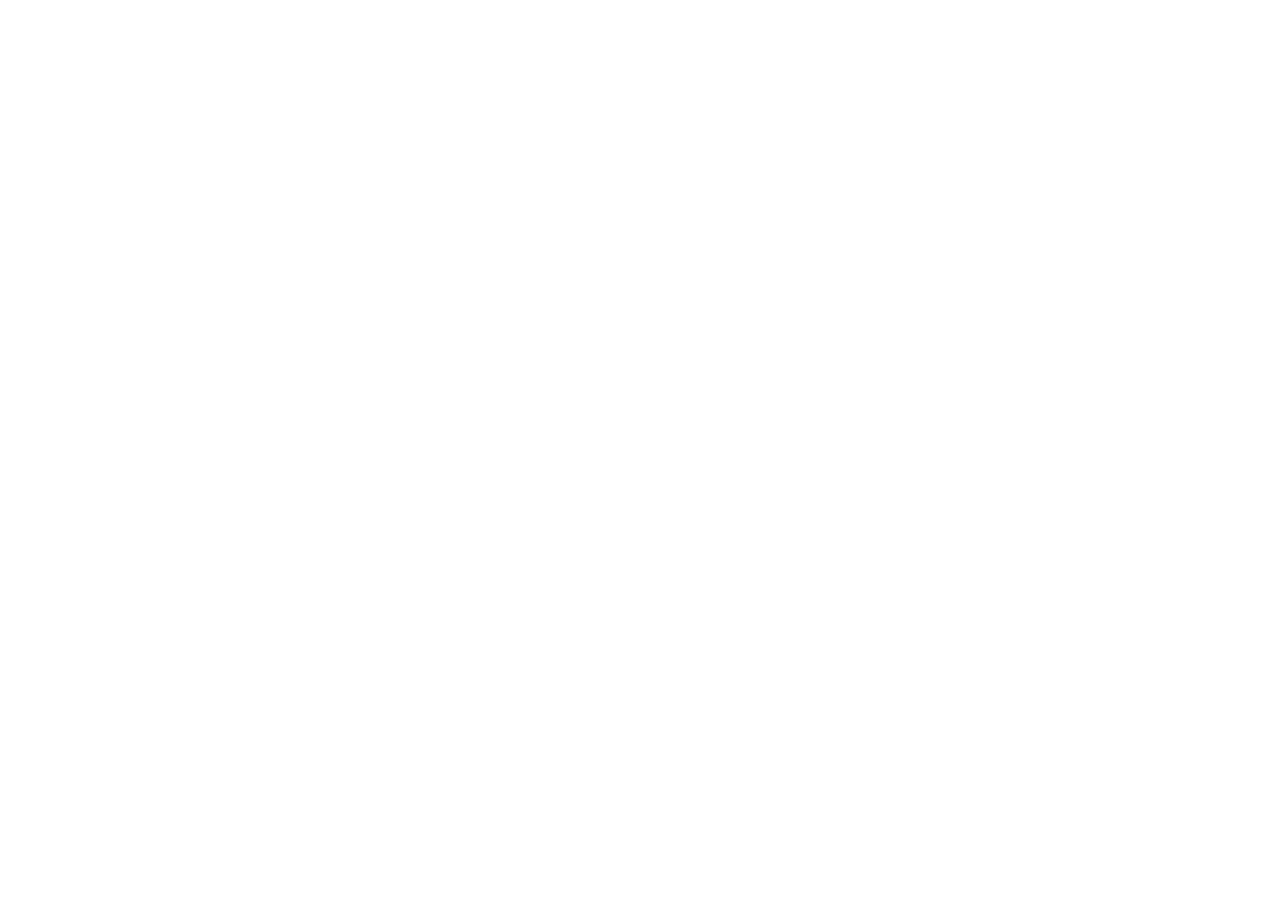
==== location.html @ 28b87d02 "Art Gallery Website" ====
<!DOCTYPE html>
<html lang="en">

<head>
  <meta charset="UTF-8">
  <meta name="viewport" content="width=device-width, initial-scale=1.0">
  <link rel="icon" type="image/png" sizes="32x32" href="./assets/favicon-32x32.png">
  <link rel="stylesheet" href="styles.css">
  <title>Art gallery website</title>
</head>

<body>

</body>

</html>
---- styles.css ----
@import url('https://fonts.googleapis.com/css2?family=Big+Shoulders+Display:wght@900&family=Outfit:wght@300&display=swap');

:root {
  --almost-black: rgba(21, 21, 21, 1);
  --dark-grey: rgba(68, 68, 68, 1);
  --gold: rgba(213, 150, 108, 1);
  --white: rgba(255, 255, 255, 1);
}

body {
  display: flex;
  flex-direction: column;
  align-items: center;
  margin: 0;
}

button,
h1 {
  font-family: 'Big Shoulders Display', cursive;
  text-transform: uppercase;
}

p {
  font-family: 'Outfit', sans-serif;
}

.top-section {
  display: flex;
  justify-content: center;
}

.left-side {
  display: flex;
  background-color: var(--almost-black);
  height: 799px;
  width: 450px;
}

.left-side h1 {
  position: absolute;
  color: var(--white);
  font-style: normal;
  font-weight: 900;
  font-size: 96px;
  margin-top: 190px;
  margin-left: 165px;
  mix-blend-mode: difference;
  line-height: 88px;
  width: 450px;
}

.top-section img {
  height: 800px;
  width: 540px;
}

.right-side {
  display: flex;
  flex-direction: column;
  width: 450px;
}

.right-side p {
  position: absolute;
  margin-top: 190px;
  margin-left: -65px;
  color: var(--dark-grey);
  font-style: normal;
  font-weight: 300;
  font-size: 22px;
  line-height: 32px;
  height: 160px;
  width: 350px;
}

.right-side div {
  display: flex;
  flex-direction: row;
  margin-top: 410px;
  margin-left: -65px;
  position: absolute;
  height: 72px;
  width: 260px;
}

.right-side div button {
  display: flex;
  justify-content: center;
  align-items: center;
  color: var(--white);
  border: 0;
  background-color: var(--almost-black);
  font-style: normal;
  font-weight: 800;
  font-size: 20px;
  text-transform: uppercase;
  letter-spacing: 3.63636px;
  width: 204px;
  cursor: pointer;
}

.right-side div span {
  align-items: center;
  display: flex;
  justify-content: center;
  background-color: var(--gold);
  height: 72px;
  width: 56px;
  cursor: pointer;
}

.right-side div span img {
  height: 24px;
  width: 8px;
}

.middle-section {
  display: flex;
  justify-content: center;
  margin-top: 200px;
}

.container {
  display: flex;
  flex-direction: column;
}

.first-container {
  display: flex;
  margin-bottom: 30px;
}

.info-card-1 {
  display: flex;
  flex-direction: column;
  margin-right: 150px;
  height: 280px;
  width: 350px;
}

.info-card-1 h1 {
  color: var(--almost-black);
  margin: 0;
  font-style: normal;
  font-weight: 900;
  font-size: 60px;
}

.info-card-1 p {
  color: var(--dark-grey);
  font-style: normal;
  font-weight: 300;
  font-size: 22px;
}

.second-container {
  display: flex;
}

.image-2 {
  height: 720px;
  width: 635px;
}

.nested-container {
  display: flex;
  flex-direction: column;
  justify-content: space-between;
  margin-left: 55px;
}

.image-3 {
  height: 313px;
  width: 445px;
}

.info-card-2 {
  background-color: var(--almost-black);
  display: flex;
  flex-direction: column;
  padding-left: 40px;
  height: 377px;
  width: 405px;
}

.info-card-2 h1 {
  color: var(--white);
  font-style: normal;
  font-weight: 900;
  font-size: 60px;
}

.info-card-2 p {
  color: var(--white);
  font-style: normal;
  font-weight: 300;
  font-size: 22px;
}

.bottom-section {
  display: flex;
  justify-content: space-evenly;
  align-items: center;
  background-color: var(--almost-black);
  margin-top: 150px;
  height: 244px;
  width: 100%;
}

.logo-light {
  height: 58px;
  width: 160px;
}

.bottom-section p {
  color: var(--white);
  font-style: normal;
  font-weight: 300;
  font-size: 18px;
  line-height: 28px;
  height: 84px;
  width: 380px;
}

.social {
  display: flex;
  justify-content: space-between;
  height: 20px;
  width: 100px;
}
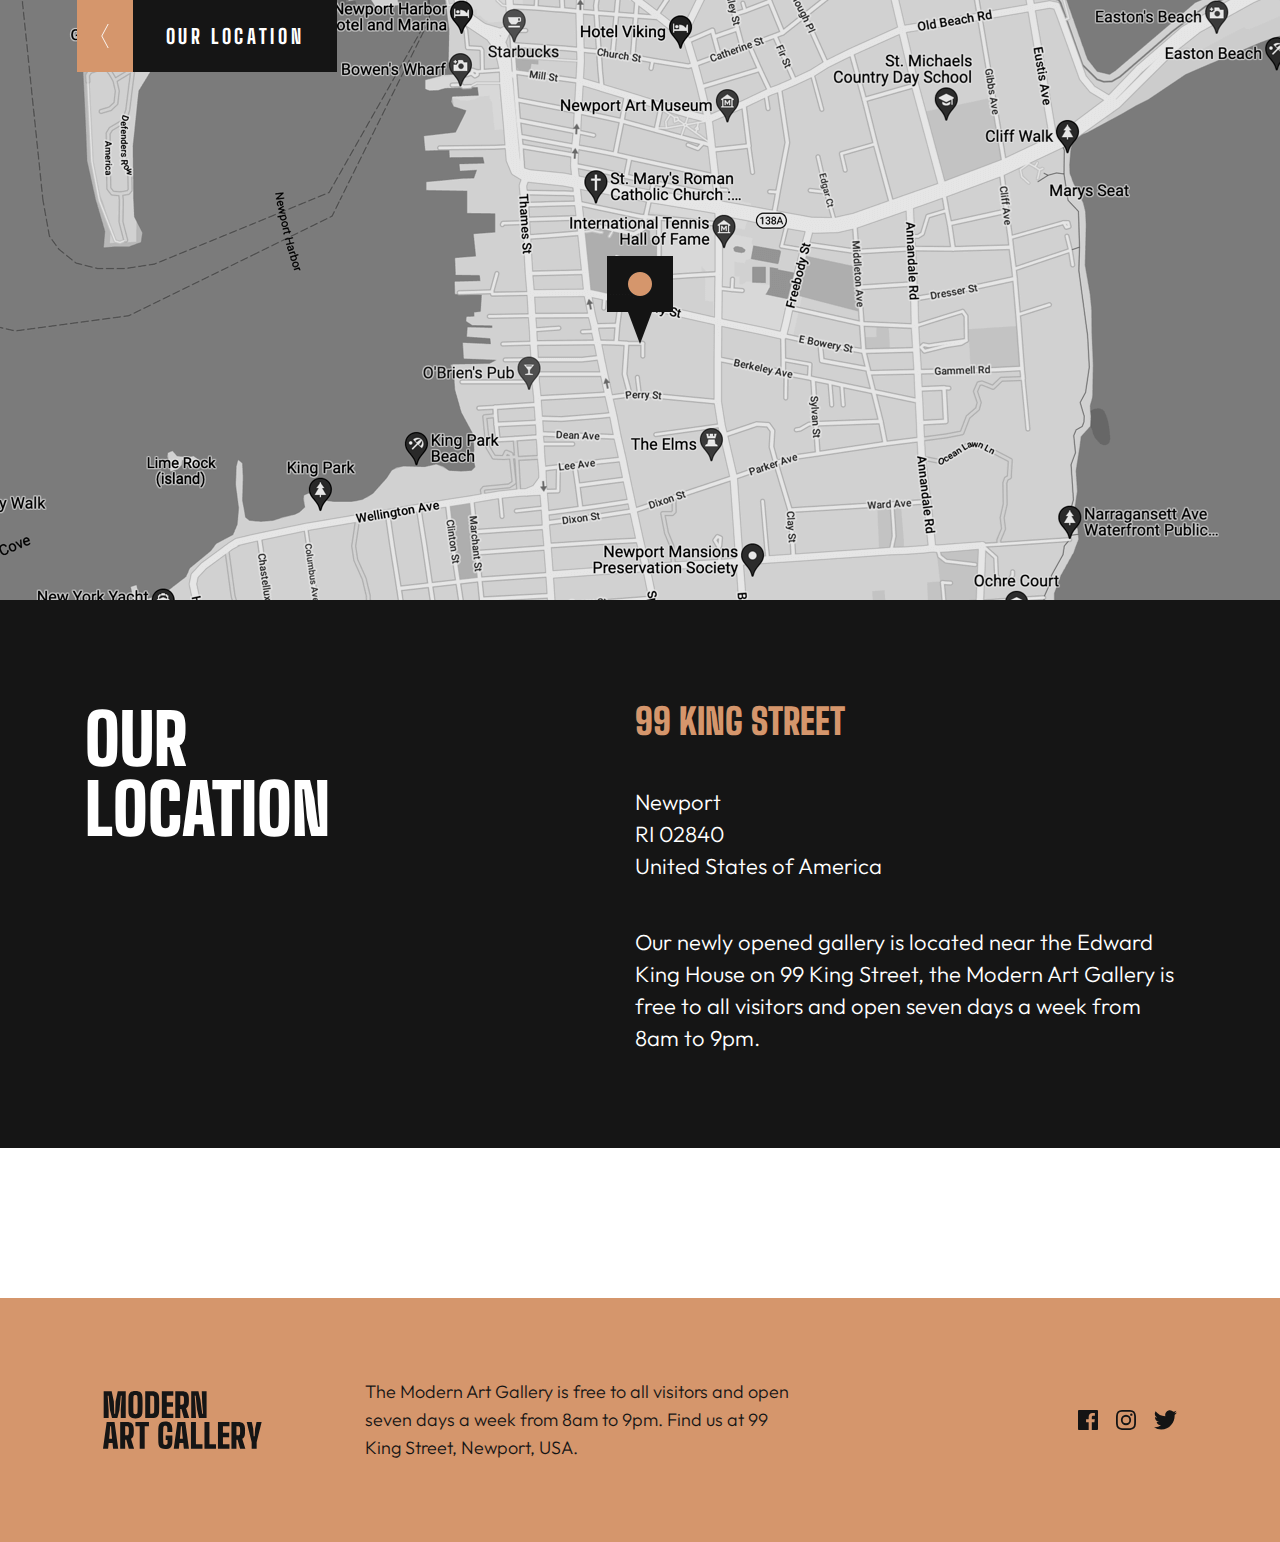
==== commit ba0f425e: "Art Gallery Website" ====
--- a/location.html
+++ b/location.html
@@ -6,11 +6,44 @@
   <meta name="viewport" content="width=device-width, initial-scale=1.0">
   <link rel="icon" type="image/png" sizes="32x32" href="./assets/favicon-32x32.png">
   <link rel="stylesheet" href="styles.css">
-  <title>Art gallery website</title>
+  <title>Art Gallery Website</title>
 </head>
 
 <body>
+  <div class="location-top-section">
+    <a href="./index.html">
+      <button>Our Location</button>
+      <span><img src="./assets/icon-arrow-left.svg"></span>
+    </a>
 
+    <img src="./assets/desktop/image-map.png">
+  </div>
+
+  <div class="location-middle-section">
+    <h1>Our Location</h1>
+    <div>
+      <h1>99 King Street</h1>
+      <p>Newport<br>
+        RI 02840<br>
+        United States of America</p>
+      <p>Our newly opened gallery is located near the Edward<br>
+        King House on 99 King Street, the Modern Art Gallery is<br>
+        free to all visitors and open seven days a week from<br>
+        8am to 9pm.</p>
+    </div>
+  </div>
+
+  <div class="location-bottom-section">
+    <img class="logo-light" src="./assets/logo-dark.svg">
+    <p>The Modern Art Gallery is free to all visitors and open seven days a week from 8am to 9pm. Find us at 99 King
+      Street, Newport, USA.</p>
+    <div class="social">
+      <img src="./assets/icon-facebook.svg">
+      <img src="./assets/icon-instagram.svg">
+      <img src="./assets/icon-twitter.svg">
+    </div>
+  </div>
+  </div>
 </body>
 
 </html>--- a/styles.css
+++ b/styles.css
@@ -24,6 +24,8 @@
   font-family: 'Outfit', sans-serif;
 }
 
+/** Home Page **/
+
 .top-section {
   display: flex;
   justify-content: center;
@@ -39,7 +41,6 @@
 .left-side h1 {
   position: absolute;
   color: var(--white);
-  font-style: normal;
   font-weight: 900;
   font-size: 96px;
   margin-top: 190px;
@@ -65,7 +66,6 @@
   margin-top: 190px;
   margin-left: -65px;
   color: var(--dark-grey);
-  font-style: normal;
   font-weight: 300;
   font-size: 22px;
   line-height: 32px;
@@ -83,6 +83,11 @@
   width: 260px;
 }
 
+.right-side a {
+  display: flex;
+  text-decoration: none;
+}
+
 .right-side div button {
   display: flex;
   justify-content: center;
@@ -97,6 +102,7 @@
   letter-spacing: 3.63636px;
   width: 204px;
   cursor: pointer;
+  transition: background-color 0.2s;
 }
 
 .right-side div span {
@@ -107,6 +113,7 @@
   height: 72px;
   width: 56px;
   cursor: pointer;
+  transition: background-color 0.2s;
 }
 
 .right-side div span img {
@@ -114,6 +121,14 @@
   width: 8px;
 }
 
+.right-side a:hover button {
+  background-color: var(--gold);
+}
+
+.right-side a:hover span {
+  background-color: var(--almost-black);
+}
+
 .middle-section {
   display: flex;
   justify-content: center;
@@ -141,14 +156,12 @@
 .info-card-1 h1 {
   color: var(--almost-black);
   margin: 0;
-  font-style: normal;
   font-weight: 900;
   font-size: 60px;
 }
 
 .info-card-1 p {
   color: var(--dark-grey);
-  font-style: normal;
   font-weight: 300;
   font-size: 22px;
 }
@@ -185,14 +198,12 @@
 
 .info-card-2 h1 {
   color: var(--white);
-  font-style: normal;
   font-weight: 900;
   font-size: 60px;
 }
 
 .info-card-2 p {
   color: var(--white);
-  font-style: normal;
   font-weight: 300;
   font-size: 22px;
 }
@@ -214,12 +225,12 @@
 
 .bottom-section p {
   color: var(--white);
-  font-style: normal;
   font-weight: 300;
   font-size: 18px;
   line-height: 28px;
+  margin-right: 180px;
   height: 84px;
-  width: 380px;
+  width: 430px;
 }
 
 .social {
@@ -227,4 +238,139 @@
   justify-content: space-between;
   height: 20px;
   width: 100px;
+  cursor: pointer;
+}
+
+.social img:hover {
+  filter: brightness(0) saturate(100%) invert(87%) sepia(76%) saturate(3909%) hue-rotate(304deg) brightness(88%) contrast(87%);
+}
+
+/** Location Page **/
+
+.location-top-section {
+  display: flex;
+}
+
+.location-top-section a {
+  display: flex;
+  flex-direction: row-reverse;
+  position: absolute;
+  text-decoration: none;
+  margin-left: 157px;
+}
+
+.location-top-section button {
+  display: flex;
+  justify-content: center;
+  align-items: center;
+  color: var(--white);
+  border: 0;
+  background-color: var(--almost-black);
+  font-style: normal;
+  font-weight: 800;
+  font-size: 20px;
+  text-transform: uppercase;
+  letter-spacing: 3.63636px;
+  width: 204px;
+  cursor: pointer;
+  transition: background-color 0.2s;
+}
+
+.location-top-section span {
+  align-items: center;
+  display: flex;
+  justify-content: center;
+  background-color: var(--gold);
+  height: 72px;
+  width: 56px;
+  cursor: pointer;
+  transition: background-color 0.2s;
+}
+
+.location-top-section span img {
+  height: 24px;
+  width: 8px;
+}
+
+.location-top-section a:hover button {
+  background-color: var(--gold);
+}
+
+.location-top-section a:hover span {
+  background-color: var(--almost-black);
+}
+
+.location-middle-section {
+  display: flex;
+  background-color: var(--almost-black);
+  height: 548px;
+  width: 1440px;
+}
+
+.location-middle-section h1 {
+  color: var(--white);
+  font-weight: 900;
+  font-size: 70px;
+  margin-top: 104px;
+  margin-left: 165px;
+  line-height: 70px;
+  height: 140px;
+  width: 350px;
+}
+
+.location-middle-section div {
+  display: flex;
+  flex-direction: column;
+  margin-left: 200px;
+}
+
+.location-middle-section div h1 {
+  color: var(--gold);
+  font-weight: 900;
+  font-size: 36px;
+  margin-left: 0;
+  line-height: 36px;
+  height: auto;
+}
+
+.location-middle-section div p {
+  color: var(--white);
+  font-weight: 300;
+  font-size: 22px;
+  line-height: 32px;
+  height: 96px;
+  width: 540px;
+}
+
+.location-bottom-section {
+  display: flex;
+  justify-content: space-evenly;
+  align-items: center;
+  background-color: var(--gold);
+  margin-top: 150px;
+  height: 244px;
+  width: 100%;
+}
+
+.dark-light {
+  height: 58px;
+  width: 160px;
+}
+
+.location-bottom-section p {
+  color: var(--almost-black);
+  font-weight: 300;
+  font-size: 18px;
+  line-height: 28px;
+  margin-right: 180px;
+  height: 84px;
+  width: 430px;
+}
+
+.location-bottom-section .social img {
+  filter: brightness(0) saturate(100%) invert(0%) sepia(53%) saturate(1259%) hue-rotate(23deg) brightness(109%) contrast(84%);
+}
+
+.location-bottom-section .social img:hover {
+  filter: brightness(0) saturate(100%) invert(100%) sepia(42%) saturate(761%) hue-rotate(171deg) brightness(122%) contrast(105%);
 }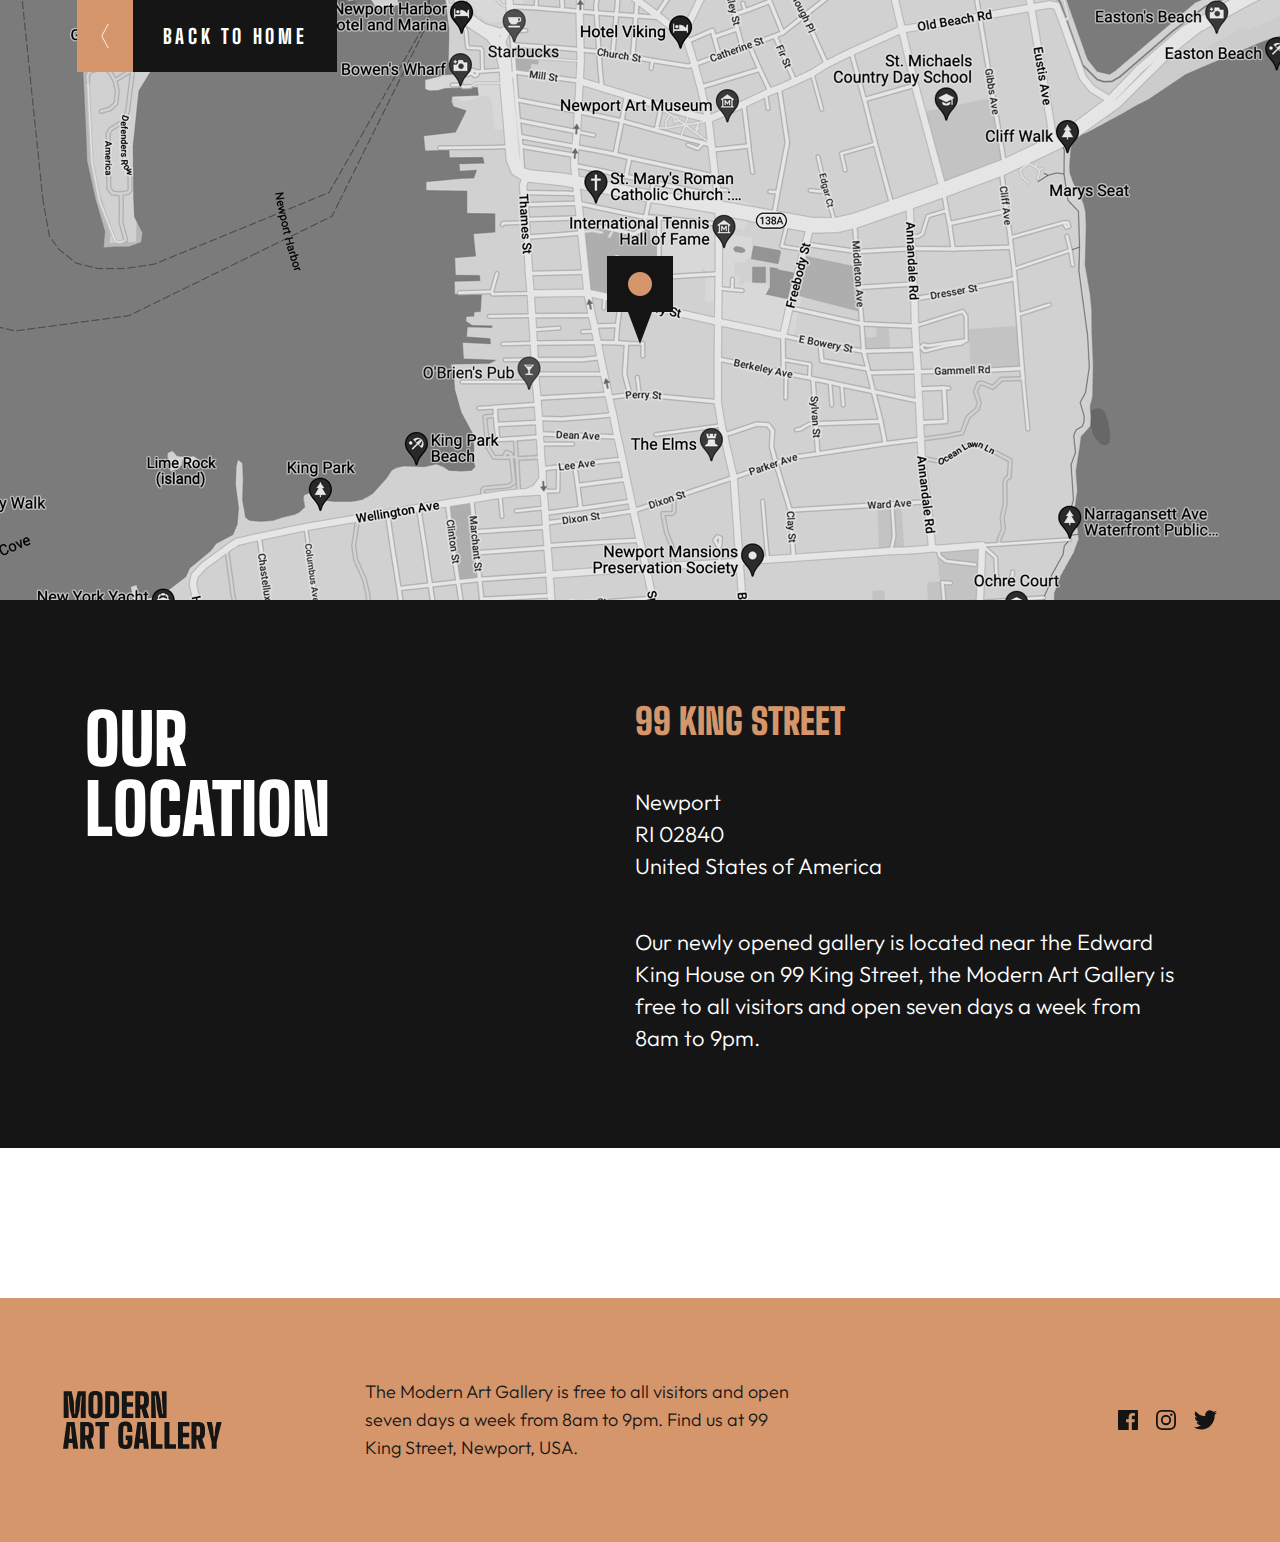
==== commit 7a5e2d44: "Added Mobile and Tablet version" ====
--- a/location.html
+++ b/location.html
@@ -12,7 +12,7 @@
 <body>
   <div class="location-top-section">
     <a href="./index.html">
-      <button>Our Location</button>
+      <button>BACK TO HOME</button>
       <span><img src="./assets/icon-arrow-left.svg"></span>
     </a>
 
@@ -26,15 +26,12 @@
       <p>Newport<br>
         RI 02840<br>
         United States of America</p>
-      <p>Our newly opened gallery is located near the Edward<br>
-        King House on 99 King Street, the Modern Art Gallery is<br>
-        free to all visitors and open seven days a week from<br>
-        8am to 9pm.</p>
+      <p>Our newly opened gallery is located near the Edward King House on 99 King Street, the Modern Art Gallery is free to all visitors and open seven days a week from 8am to 9pm.</p>
     </div>
   </div>
 
   <div class="location-bottom-section">
-    <img class="logo-light" src="./assets/logo-dark.svg">
+    <img class="logo" src="./assets/logo-dark.svg">
     <p>The Modern Art Gallery is free to all visitors and open seven days a week from 8am to 9pm. Find us at 99 King
       Street, Newport, USA.</p>
     <div class="social">
--- a/styles.css
+++ b/styles.css
@@ -24,7 +24,7 @@
   font-family: 'Outfit', sans-serif;
 }
 
-/** Home Page **/
+/** Desktop Home Page **/
 
 .top-section {
   display: flex;
@@ -59,6 +59,10 @@
   display: flex;
   flex-direction: column;
   width: 450px;
+}
+
+.right-side h1 {
+  display: none;
 }
 
 .right-side p {
@@ -145,6 +149,10 @@
   margin-bottom: 30px;
 }
 
+.image-1-hidden {
+  display: none;
+}
+
 .info-card-1 {
   display: flex;
   flex-direction: column;
@@ -164,6 +172,7 @@
   color: var(--dark-grey);
   font-weight: 300;
   font-size: 22px;
+  line-height: 32px;
 }
 
 .second-container {
@@ -218,7 +227,7 @@
   width: 100%;
 }
 
-.logo-light {
+.logo {
   height: 58px;
   width: 160px;
 }
@@ -238,6 +247,9 @@
   justify-content: space-between;
   height: 20px;
   width: 100px;
+}
+
+.social img {
   cursor: pointer;
 }
 
@@ -245,7 +257,366 @@
   filter: brightness(0) saturate(100%) invert(87%) sepia(76%) saturate(3909%) hue-rotate(304deg) brightness(88%) contrast(87%);
 }
 
-/** Location Page **/
+/** Tablet Home Page **/
+
+@media (min-width: 425px) and (max-width: 1027px) {
+  .left-side {
+    content: url(./assets/tablet/image-hero.jpg);
+  }
+
+  .left-side h1 {
+    display: none;
+  }
+
+  .top-section img {
+    display: none;
+  }
+
+  .right-side {
+    width: 318px;
+    padding-top: 210px;
+  }
+
+  .right-side h1 {
+    display: block;
+    position: absolute;
+    font-size: 70px;
+    margin-top: 10px;
+    margin-left: -65px;
+    line-height: 65px;
+    width: 330px;
+  }
+
+  .right-side p {
+    margin-left: -65px;
+    margin-bottom: 0;
+    font-weight: 300;
+    font-size: 18px;
+    line-height: 28px;
+    height: 160px;
+    width: 350px;
+  }
+
+  .right-side div {
+    margin-top: 350px;
+  }
+
+  .right-side div a span img {
+    display: block;
+  }
+
+  .middle-section {
+    display: flex;
+    justify-content: center;
+    margin-top: 150px;
+  }
+
+  .container {
+    display: flex;
+    flex-direction: column;
+  }
+
+  .first-container {
+    display: flex;
+    justify-content: space-between;
+    margin-bottom: 10px;
+  }
+
+  .info-card-1 {
+    margin-top: 0;
+    margin-right: 65px;
+    height: 135px;
+    width: 223px;
+  }
+
+  .info-card-1 h1 {
+    color: var(--almost-black);
+    margin: 0;
+    font-size: 50px;
+  }
+
+  .info-card-1 p {
+    font-size: 18px;
+    line-height: 28px;
+  }
+
+  .image-1 {
+    height: 400px;
+    width: 398px;
+  }
+
+  .second-container {
+    display: flex;
+  }
+
+  .image-2 {
+    height: 720px;
+    width: 398px;
+  }
+
+  .nested-container {
+    display: flex;
+    flex-direction: column;
+    margin: 0;
+    margin-left: 10px;
+  }
+
+  .image-3 {
+    height: 313px;
+    width: 280px;
+  }
+
+  .info-card-2 {
+    background-color: var(--almost-black);
+    display: flex;
+    justify-content: center;
+    flex-direction: column;
+    padding-left: 29px;
+    height: 396px;
+    width: 251px;
+  }
+
+  .info-card-2 h1 {
+    font-size: 50px;
+    line-height: 45px;
+  }
+
+  .info-card-2 p {
+    font-size: 18px;
+    line-height: 28px;
+    height: 112px;
+    width: 223px;
+  }
+
+  .bottom-section {
+    display: flex;
+    justify-content: space-evenly;
+    align-items: center;
+    margin-top: 120px;
+    height: 216px;
+  }
+
+  .logo {
+    margin-top: -56px;
+    height: 58px;
+    width: 160px;
+  }
+
+  .bottom-section p {
+    font-size: 16px;
+    line-height: 26px;
+    margin-top: -10px;
+    margin-right: 0px;
+    height: 104px;
+    width: 281px;
+  }
+
+  .social {
+    display: flex;
+    justify-content: space-between;
+    margin-top: -100px;
+    height: 20px;
+    width: 100px;
+  }
+
+  .social img {
+    cursor: pointer;
+  }
+
+  .social img:hover {
+    filter: brightness(0) saturate(100%) invert(87%) sepia(76%) saturate(3909%) hue-rotate(304deg) brightness(88%) contrast(87%);
+  }
+}
+
+/** Mobile Home Page **/
+
+@media (max-width: 425px) {
+  .top-section {
+    display: flex;
+    flex-direction: column;
+  }
+
+  .left-side {
+    content: url(./assets/tablet/image-hero.jpg);
+    object-fit: cover;
+    height: 240px;
+    width: 375px;
+  }
+
+  .left-side h1 {
+    display: none;
+  }
+
+  .top-section img {
+    display: none;
+  }
+
+  .right-side {
+    padding-top: 20px;
+    margin-left: 0px;
+    width: 100%;
+  }
+
+  .right-side h1 {
+    display: block;
+    font-size: 60px;
+    margin-top: 0px;
+    margin-left: 20px;
+    line-height: 55px;
+    width: 340px;
+  }
+
+  .right-side p {
+    position: relative;
+    margin-top: 0px;
+    margin-left: 20px;
+    margin-bottom: 0;
+    font-weight: 300;
+    font-size: 18px;
+    line-height: 28px;
+    height: 160px;
+    width: 350px;
+  }
+
+  .right-side div {
+    position: relative;
+    margin-left: 20px;
+    margin-top: 0;
+  }
+
+  .right-side div a span img {
+    display: block;
+  }
+
+  .middle-section {
+    display: flex;
+    justify-content: center;
+    margin-top: 150px;
+  }
+
+  .container {
+    display: flex;
+    flex-direction: column;
+  }
+
+  .first-container {
+    display: flex;
+    flex-direction: column;
+    justify-content: space-between;
+    margin-bottom: 10px;
+  }
+
+  .image-1-hidden {
+    display: block;
+    margin-left: 8px;
+    height: 320px;
+    width: 343px;
+  }
+
+  .info-card-1 {
+    position: relative;
+    margin-top: 0;
+    margin-left: 8px;
+    margin-right: 0;
+    height: auto;
+    width: 223px;
+  }
+
+  .info-card-1 h1 {
+    color: var(--almost-black);
+    margin: 0;
+    font-size: 50px;
+  }
+
+  .info-card-1 p {
+    font-size: 18px;
+    line-height: 28px;
+  }
+
+  .image-1 {
+    display: none;
+  }
+
+  .second-container {
+    display: flex;
+    flex-direction: column;
+  }
+
+  .image-2 {
+    margin-left: 5px;
+    height: 480px;
+    width: 343px;
+  }
+
+  .nested-container {
+    display: flex;
+    flex-direction: column;
+    margin: 0;
+    margin-top: 16px;
+    margin-left: 5px;
+  }
+
+  .image-3 {
+    height: 200px;
+    width: 343px;
+  }
+
+  .info-card-2 {
+    padding-left: 29px;
+    height: 293px;
+    width: 314px;
+  }
+
+  .info-card-2 h1 {
+    font-size: 50px;
+    line-height: 45px;
+  }
+
+  .info-card-2 p {
+    font-size: 18px;
+    line-height: 28px;
+    height: 84px;
+    width: 295px;
+  }
+
+  .bottom-section {
+    display: flex;
+    flex-direction: column;
+    justify-content: space-evenly;
+    align-items: unset;
+    margin-top: 120px;
+    height: 336px;
+    width: 100%;
+  }
+
+  .logo {
+    margin-top: 0px;
+    margin-left: 20px;
+    height: 40px;
+    width: 160px;
+  }
+
+  .bottom-section p {
+    font-size: 16px;
+    line-height: 26px;
+    margin-top: 0px;
+    margin-right: 0px;
+    margin-left: 20px;
+    height: 104px;
+    width: 311px;
+  }
+
+  .social {
+    display: flex;
+    justify-content: space-between;
+    margin-top: 0px;
+    margin-left: 20px;
+    height: 20px;
+    width: 100px;
+  }
+}
+
+/** Desktop Location Page **/
 
 .location-top-section {
   display: flex;
@@ -352,7 +723,13 @@
   width: 100%;
 }
 
-.dark-light {
+@media (min-width: 1280px) and (max-width: 1280px) {
+  .location-bottom-section {
+    width: 112.5%;
+  }
+}
+
+.logo {
   height: 58px;
   width: 160px;
 }
@@ -373,4 +750,269 @@
 
 .location-bottom-section .social img:hover {
   filter: brightness(0) saturate(100%) invert(100%) sepia(42%) saturate(761%) hue-rotate(171deg) brightness(122%) contrast(105%);
+}
+
+/** Tablet Location Page **/
+
+@media (min-width: 425px) and (max-width: 1027px) {
+  .location-top-section {
+    display: flex;
+  }
+
+  .location-top-section a {
+    display: flex;
+    flex-direction: row-reverse;
+    position: absolute;
+    text-decoration: none;
+    margin-left: 45px;
+  }
+
+  .location-top-section button {
+    display: flex;
+    justify-content: center;
+    align-items: center;
+    color: var(--white);
+    border: 0;
+    background-color: var(--almost-black);
+    font-style: normal;
+    font-weight: 800;
+    font-size: 20px;
+    text-transform: uppercase;
+    letter-spacing: 3.63636px;
+    width: 204px;
+    cursor: pointer;
+    transition: background-color 0.2s;
+  }
+
+  .location-top-section span {
+    align-items: center;
+    display: flex;
+    justify-content: center;
+    background-color: var(--gold);
+    height: 72px;
+    width: 56px;
+    cursor: pointer;
+    transition: background-color 0.2s;
+  }
+
+  .location-top-section span img {
+    height: 24px;
+    width: 8px;
+  }
+
+  .location-top-section a:hover button {
+    background-color: var(--gold);
+  }
+
+  .location-top-section a:hover span {
+    background-color: var(--almost-black);
+  }
+
+  .location-top-section img {
+    object-fit: cover;
+    height: 600px;
+    width: 100%;
+  }
+
+  .location-middle-section {
+    display: flex;
+    background-color: var(--almost-black);
+    height: 548px;
+    width: 100%;
+  }
+
+  .location-middle-section h1 {
+    font-size: 55px;
+    margin-top: 88px;
+    margin-left: 39px;
+    line-height: 50px;
+    height: 100px;
+    width: 223px;
+  }
+
+  .location-middle-section div {
+    margin-left: 60px;
+  }
+
+  .location-middle-section div h1 {
+    font-size: 32px;
+    margin-left: 0;
+    line-height: 32px;
+    height: auto;
+  }
+
+  .location-middle-section div p {
+    font-size: 18px;
+    line-height: 28px;
+    height: 96px;
+    width: 410px;
+  }
+
+  .location-bottom-section {
+    margin-top: 0px;
+    height: 216px;
+    width: 100%;
+  }
+
+  .logo {
+    margin-top: -10px;
+    height: 58px;
+    width: 160px;
+  }
+
+  .location-bottom-section p {
+    font-size: 16px;
+    line-height: 26px;
+    margin-right: 0px;
+    height: 84px;
+    width: 290px;
+  }
+
+  .social {
+    display: flex;
+    justify-content: space-between;
+    margin-top: -70px;
+    height: 20px;
+    width: 100px;
+  }
+
+  .location-bottom-section .social img {
+    filter: brightness(0) saturate(100%) invert(0%) sepia(53%) saturate(1259%) hue-rotate(23deg) brightness(109%) contrast(84%);
+  }
+
+  .location-bottom-section .social img:hover {
+    filter: brightness(0) saturate(100%) invert(100%) sepia(42%) saturate(761%) hue-rotate(171deg) brightness(122%) contrast(105%);
+  }
+}
+
+@media (max-width: 425px) {
+  .location-top-section {
+    display: flex;
+  }
+
+  .location-top-section a {
+    display: flex;
+    flex-direction: row-reverse;
+    position: absolute;
+    text-decoration: none;
+    margin-left: 0px;
+  }
+
+  .location-top-section button {
+    display: flex;
+    justify-content: center;
+    align-items: center;
+    color: var(--white);
+    border: 0;
+    background-color: var(--almost-black);
+    font-style: normal;
+    font-weight: 800;
+    font-size: 20px;
+    text-transform: uppercase;
+    letter-spacing: 3.63636px;
+    width: 204px;
+    cursor: pointer;
+    transition: background-color 0.2s;
+  }
+
+  .location-top-section span {
+    align-items: center;
+    display: flex;
+    justify-content: center;
+    background-color: var(--gold);
+    height: 72px;
+    width: 56px;
+    cursor: pointer;
+    transition: background-color 0.2s;
+  }
+
+  .location-top-section span img {
+    height: 24px;
+    width: 8px;
+  }
+
+  .location-top-section a:hover button {
+    background-color: var(--gold);
+  }
+
+  .location-top-section a:hover span {
+    background-color: var(--almost-black);
+  }
+
+  .location-top-section img {
+    object-fit: cover;
+    height: 550px;
+    width: 100%;
+  }
+
+  .location-middle-section {
+    display: flex;
+    flex-direction: column;
+    background-color: var(--almost-black);
+    height: 493px;
+    width: 100%;
+  }
+
+  .location-middle-section h1 {
+    font-size: 55px;
+    margin-top: 48px;
+    margin-bottom: 0;
+    margin-left: 16px;
+    line-height: 50px;
+    height: 100px;
+    width: auto;
+  }
+
+  .location-middle-section div {
+    margin-left: 16px;
+  }
+
+  .location-middle-section div h1 {
+    font-size: 32px;
+    margin-top: 0;
+    margin-left: 0;
+    line-height: 32px;
+    height: auto;
+  }
+
+  .location-middle-section div p {
+    font-size: 18px;
+    line-height: 28px;
+    height: 96px;
+    width: 340px;
+  }
+
+  .location-bottom-section {
+    display: flex;
+    flex-direction: column;
+    justify-content: space-around;
+    align-items: flex-start;
+    margin-top: 0px;
+    height: 336px;
+    width: 100%;
+  }
+
+  .logo {
+    margin-top: 10px;
+    height: 48px;
+    width: 150px;
+  }
+
+  .location-bottom-section p {
+    font-size: 16px;
+    line-height: 26px;
+    margin-top: -80px;
+    margin-right: 0px;
+    margin-left: 20px;
+    height: 84px;
+    width: 310px;
+  }
+
+  .social {
+    display: flex;
+    justify-content: space-between;
+    margin-top: -70px;
+    height: 20px;
+    width: 100px;
+  }
 }